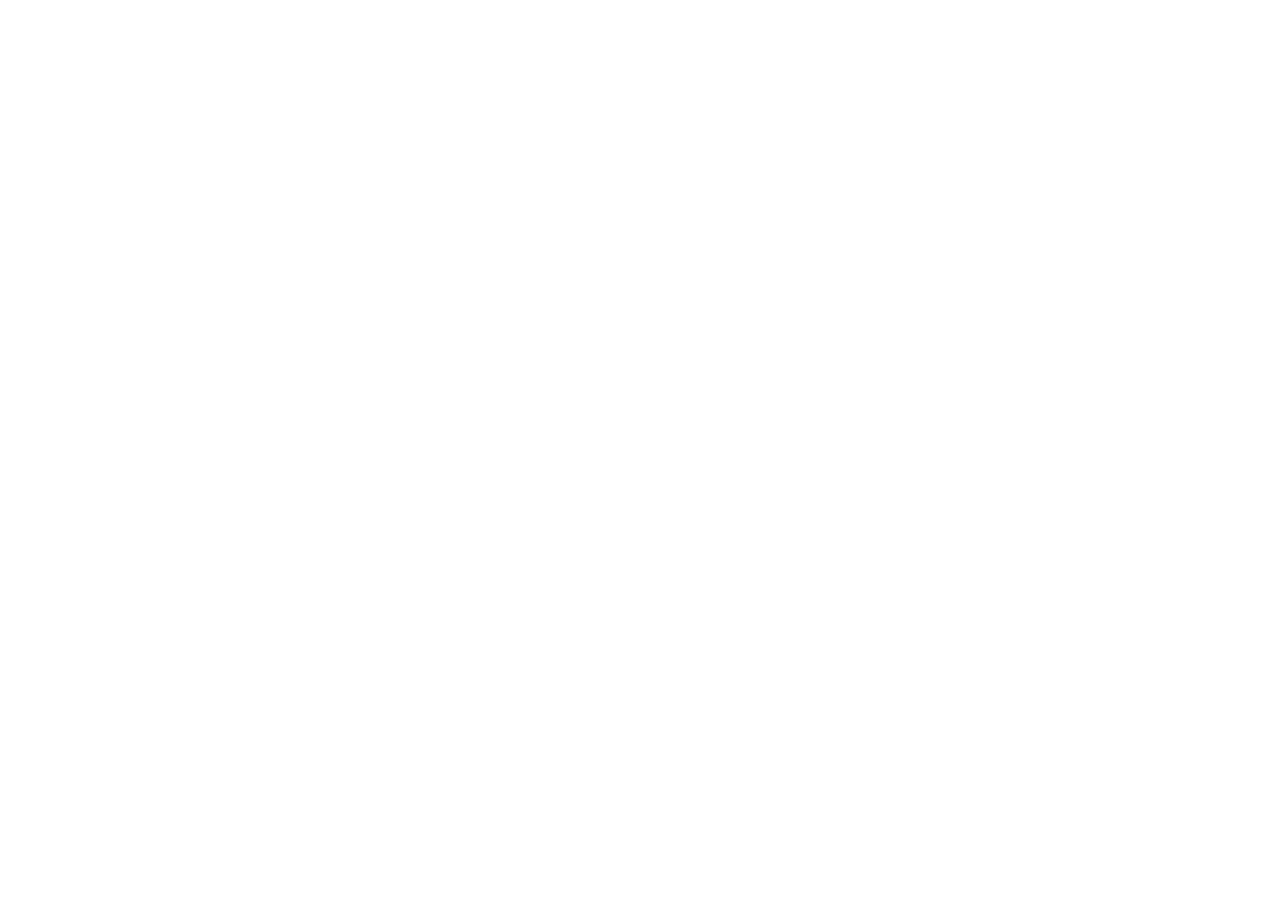
==== Ania Kobow/main.html @ db46f04c "HTML" ====
<!DOCTYPE html>
<html lang="en">
  <head>
    <meta charset="UTF-8" />
    <meta http-equiv="X-UA-Compatible" content="IE=edge" />
    <meta name="viewport" content="width=device-width, initial-scale=1.0" />
    <link rel="stylesheet" href="scss/style.css" />
    <title>Drag and Drob</title>
  </head>
  <body></body>
</html>
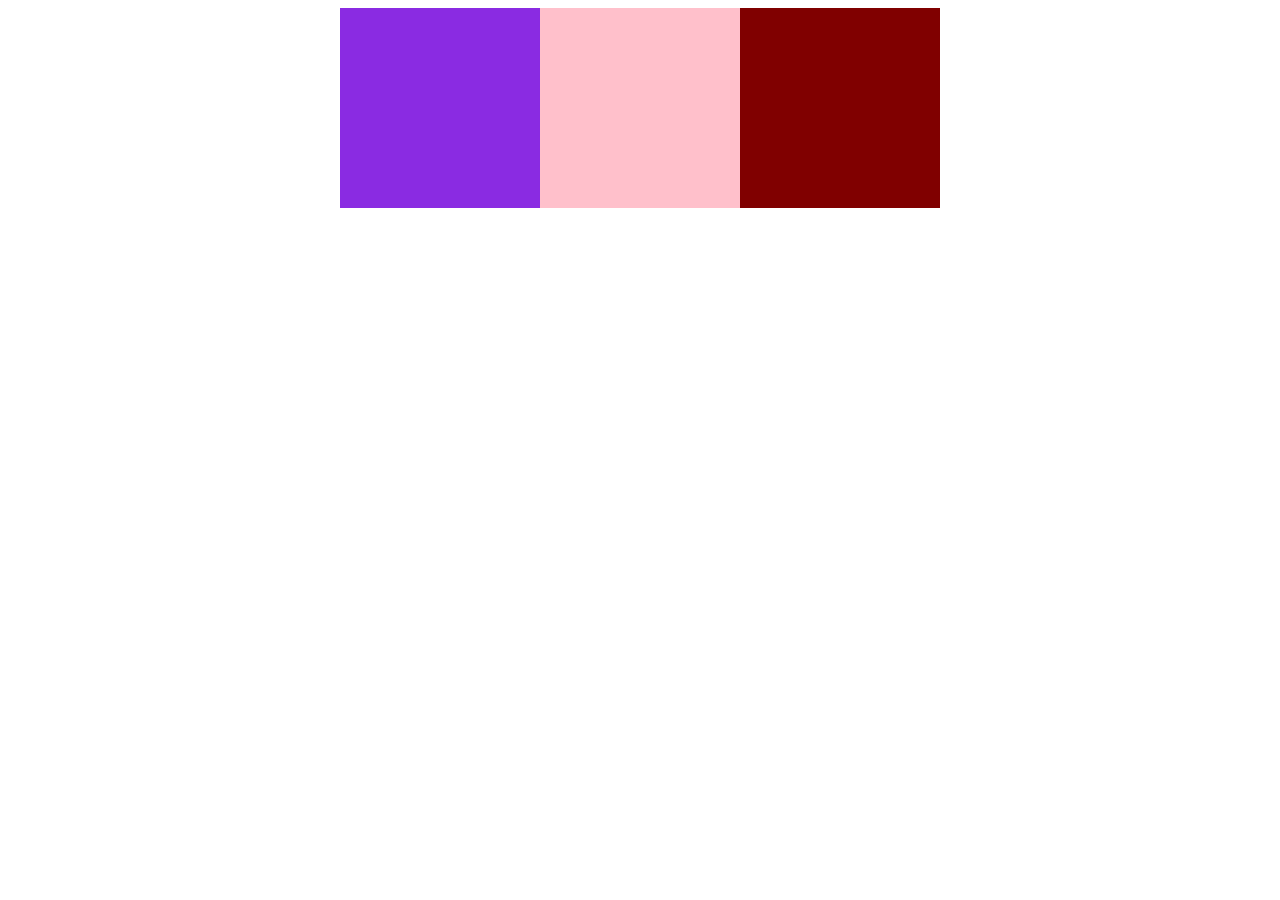
==== commit 48206a85: "HTML" ====
--- a/Ania Kobow/main.html
+++ b/Ania Kobow/main.html
@@ -4,8 +4,19 @@
     <meta charset="UTF-8" />
     <meta http-equiv="X-UA-Compatible" content="IE=edge" />
     <meta name="viewport" content="width=device-width, initial-scale=1.0" />
+    <!--https://www.youtube.com/watch?v=QCnZbK7vzSQ  3 mins 30 sec in-->
     <link rel="stylesheet" href="scss/style.css" />
     <title>Drag and Drob</title>
   </head>
-  <body></body>
+  <body>
+    <div id="gameboard">
+      <div class="square" style="background-color: blueviolet"></div>
+      <div class="square" style="background-color: pink"></div>
+      <div class="square" style="background-color: maroon"></div>
+    </div>
+
+    <p id="info"></p>
+
+    <script src="JavaScript/App.js"></script>
+  </body>
 </html>
--- a/Ania Kobow/scss/style.css
+++ b/Ania Kobow/scss/style.css
@@ -0,0 +1,16 @@
+body {
+  background: url(https://cdn.room58.com/2023/01/18/18d374e96d35d59acafba74b544bf53b_9313e7e36ab1bbb2.jpg);
+  background-size: 1050px 530px;
+  display: flex;
+  justify-content: center;
+}
+
+#gameboard {
+  display: flex;
+}
+
+.square {
+  width: 200px;
+  height: 200px;
+  background-color: red;
+}/*# sourceMappingURL=style.css.map */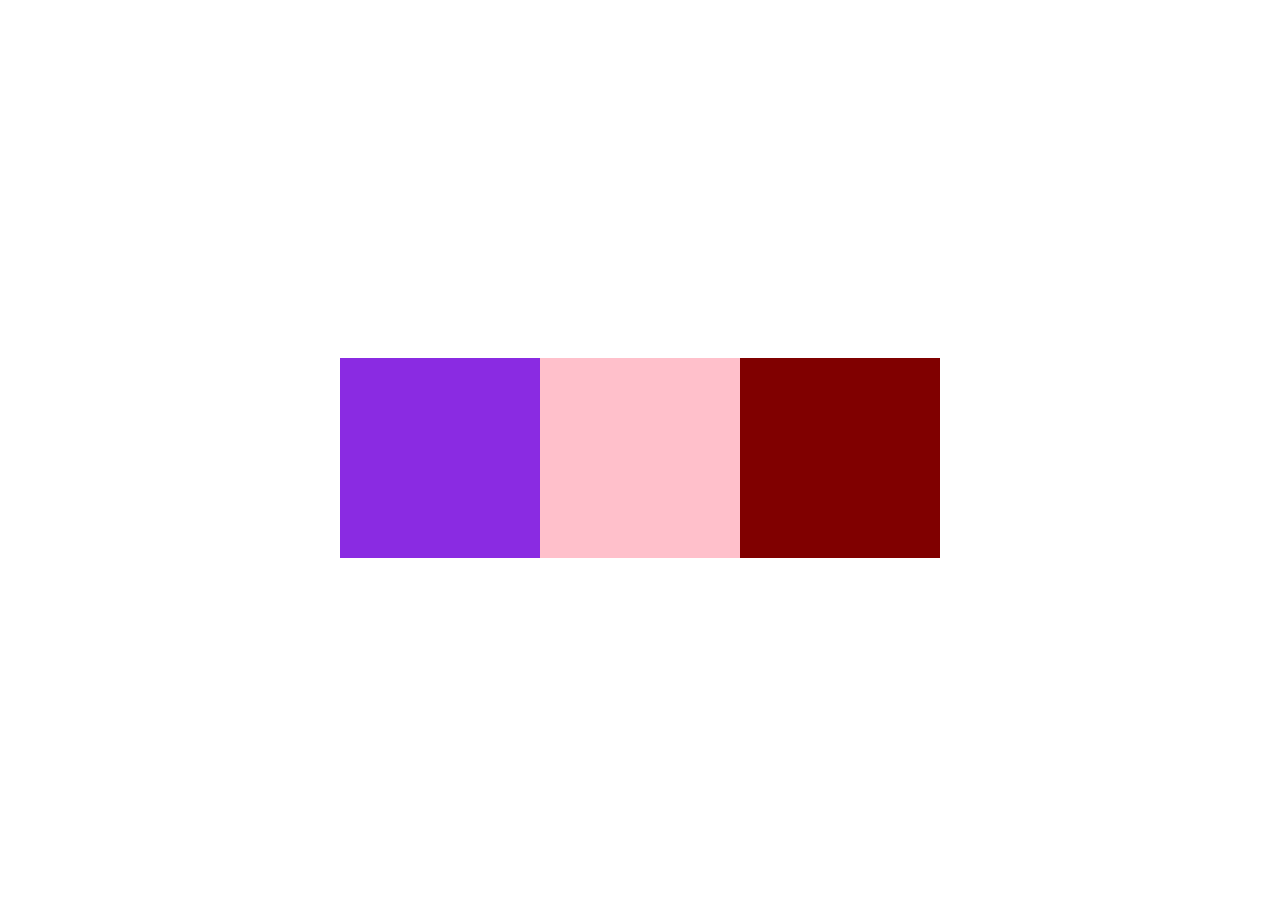
==== commit af4897d6: "HTML" ====
--- a/Ania Kobow/main.html
+++ b/Ania Kobow/main.html
@@ -10,9 +10,9 @@
   </head>
   <body>
     <div id="gameboard">
-      <div class="square" style="background-color: blueviolet"></div>
-      <div class="square" style="background-color: pink"></div>
-      <div class="square" style="background-color: maroon"></div>
+      <div class="square beige" style="background-color: blueviolet"></div>
+      <div class="square brown" style="background-color: pink"></div>
+      <div class="square beige" style="background-color: maroon"></div>
     </div>
 
     <p id="info"></p>
--- a/Ania Kobow/scss/style.css
+++ b/Ania Kobow/scss/style.css
@@ -3,6 +3,8 @@
   background-size: 1050px 530px;
   display: flex;
   justify-content: center;
+  height: 100vh;
+  align-items: center;
 }
 
 #gameboard {
@@ -13,4 +15,12 @@
   width: 200px;
   height: 200px;
   background-color: red;
+}
+
+.beige {
+  background-color: beige;
+}
+
+.brown {
+  background-color: brown;
 }/*# sourceMappingURL=style.css.map */